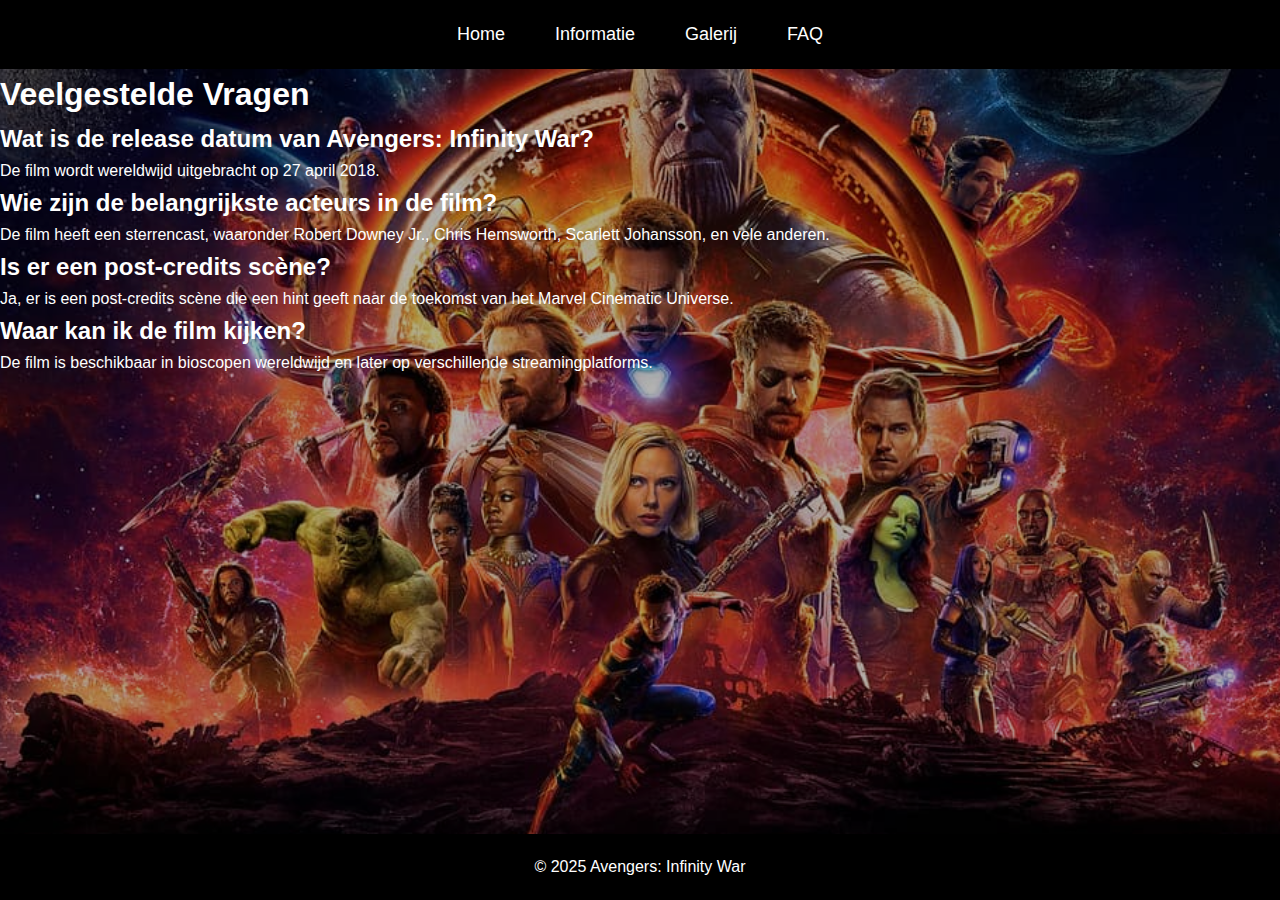
==== faq.html @ c480e943 "Toevoegen van nieuwe map en bestanden" ====
<!DOCTYPE html>
<html lang="nl">
<head>
    <meta charset="UTF-8">
    <meta name="viewport" content="width=device-width, initial-scale=1.0">
    <title>FAQ - Avengers: Infinity War</title>
    <link rel="stylesheet" href="styles.css">
</head>
<body>
    <header>
        <nav>
            <ul>
                <li><a href="index.html">Home</a></li>
                <li><a href="info.html">Informatie</a></li>
                <li><a href="gallery.html">Galerij</a></li>
                <li><a href="faq.html">FAQ</a></li>
            </ul>
        </nav>
    </header>
    <main>
        <section class="faq-header">
            <h1>Veelgestelde Vragen</h1>
        </section>
        <section class="faq-content">
            <div class="faq-item">
                <h2>Wat is de release datum van Avengers: Infinity War?</h2>
                <p>De film wordt wereldwijd uitgebracht op 27 april 2018.</p>
            </div>
            <div class="faq-item">
                <h2>Wie zijn de belangrijkste acteurs in de film?</h2>
                <p>De film heeft een sterrencast, waaronder Robert Downey Jr., Chris Hemsworth, Scarlett Johansson, en vele anderen.</p>
            </div>
            <div class="faq-item">
                <h2>Is er een post-credits scène?</h2>
                <p>Ja, er is een post-credits scène die een hint geeft naar de toekomst van het Marvel Cinematic Universe.</p>
            </div>
            <div class="faq-item">
                <h2>Waar kan ik de film kijken?</h2>
                <p>De film is beschikbaar in bioscopen wereldwijd en later op verschillende streamingplatforms.</p>
            </div>
        </section>
    </main>
    <footer>
        <p>&copy; 2025 Avengers: Infinity War</p>
    </footer>
</body>
</html>
---- styles.css ----
* {
    margin: 0;
    padding: 0;
    box-sizing: border-box;
}

html, body {
    height: 100%;
    width: 100%;
}

body {
    font-family: 'Arial', sans-serif;
    color: #fff;
    line-height: 1.6;
    height: 100vh;
    display: flex;
    flex-direction: column;
}

body::before {
    content: "";
    position: absolute;
    top: 0;
    left: 0;
    width: 100%;
    height: 100%;
    background-image: url('avengersinfinitywar.png');
    background-size: cover;
    background-position: center;
    filter: brightness(70%);
    z-index: -1;
}

header {
    background-color: #000;
    padding: 20px 40px;
    display: flex;
    justify-content: space-between;
    align-items: center;
    position: relative;
}

.logo {
    position: absolute;
    left: 20px;
}

.logo h1 {
    color: #fff;
    font-size: 24px;
}

nav {
    flex-grow: 1;
    display: flex;
    justify-content: center;
}

nav ul {
    display: flex;
    list-style-type: none;
}

nav ul li {
    margin: 0 15px;
}

nav ul li a {
    color: #fff;
    text-decoration: none;
    font-size: 18px;
    padding: 5px 10px;
}

nav ul li a:hover {
    background-color: #FFD700;
    border-radius: 5px;
}

.content {
    text-align: center;
    color: white;
    position: relative;
    z-index: 1;
    padding: 50px 20px;
}

.content h1 {
    font-size: 48px;
    text-shadow: 2px 2px 4px rgba(0, 0, 0, 0.7);
}

content p {
    font-size: 24px;
    margin-bottom: 20px;
    text-shadow: 2px 2px 4px rgba(0, 0, 0, 0.7);
}

.content button {
    padding: 10px 20px;
    font-size: 18px;
    background-color: #FFD700;
    color: #000;
    border: none;
    cursor: pointer;
}

.content button:hover {
    background-color: #FFCC00;
}

footer {
    background-color: #000;
    color: #fff;
    text-align: center;
    padding: 20px;
    position: absolute;
    bottom: 0;
    width: 100%;
}

.logo img {
    width: 150px;
    height: auto;
}

/*info styling*/
.info-header {
    text-align: center;
    padding: 40px 20px;
    background-color: #333;
    font-family: 'Roboto', sans-serif;
    color: #FFD700;
}

.info-header h1 {
    font-size: 36px;
    text-shadow: 2px 2px 5px rgba(0, 0, 0, 0.7);
}


.info-content {
    background-color: #1a1a1a;
    padding: 40px 20px;
    border-radius: 10px;
    margin: 20px auto;
    max-width: 800px;
    color: #fff;
    box-shadow: 0 4px 8px rgba(0, 0, 0, 0.2);
}

.info-content h2 {
    font-size: 24px;
    margin-bottom: 10px;
    color: #FFD700;
}

.info-content p {
    font-size: 18px;
    margin-bottom: 20px;
    line-height: 1.8;
}
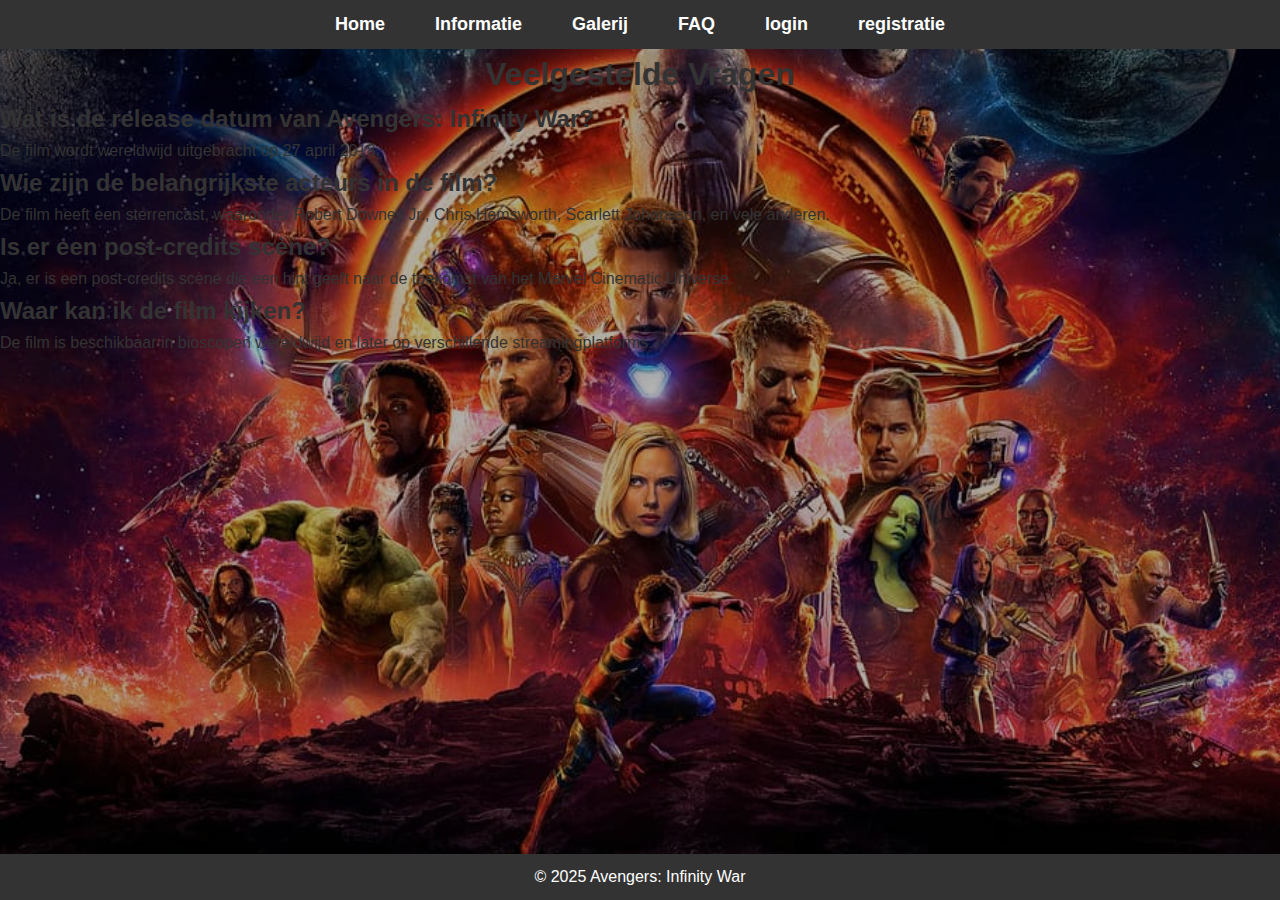
==== commit 600d6712: "nieuwe bestanden" ====
--- a/faq.html
+++ b/faq.html
@@ -14,6 +14,8 @@
                 <li><a href="info.html">Informatie</a></li>
                 <li><a href="gallery.html">Galerij</a></li>
                 <li><a href="faq.html">FAQ</a></li>
+                <li><a href="login.html">login</a></li>
+                <li><a href="register.html">registratie</a></li>
             </ul>
         </nav>
     </header>
--- a/styles.css
+++ b/styles.css
@@ -161,4 +161,94 @@
     margin-bottom: 20px;
     line-height: 1.8;
 }
-
+body {
+    font-family: Arial, sans-serif;
+    margin: 0;
+    padding: 0;
+    background-color: #f4f4f4;
+    color: #333;
+}
+
+header, footer {
+    background-color: #333;
+    color: #fff;
+    text-align: center;
+    padding: 10px 0;
+}
+
+header .logo img {
+    max-width: 100px;
+}
+
+nav ul {
+    list-style: none;
+    padding: 0;
+    margin: 0;
+    display: flex;
+    justify-content: center;
+}
+
+nav ul li {
+    margin: 0 15px;
+}
+
+nav ul li a {
+    color: #fff;
+    text-decoration: none;
+    font-weight: bold;
+}
+
+.wrapper {
+    max-width: 600px;
+    margin: 20px auto;
+    padding: 20px;
+    background-color: #fff;
+    box-shadow: 0 0 10px rgba(0, 0, 0, 0.1);
+}
+
+h1 {
+    text-align: center;
+    color: #333;
+}
+
+.input-box {
+    margin-bottom: 15px;
+}
+
+.input-box input {
+    width: 100%;
+    padding: 10px;
+    border: 1px solid #ccc;
+    border-radius: 5px;
+}
+
+.button {
+    width: 100%;
+    padding: 10px;
+    background-color: #333;
+    color: #fff;
+    border: none;
+    border-radius: 5px;
+    cursor: pointer;
+    font-size: 16px;
+}
+
+.button:hover {
+    background-color: #555;
+}
+
+.register-link {
+    text-align: center;
+    margin-top: 10px;
+}
+
+.register-link a {
+    color: #333;
+    text-decoration: none;
+}
+
+.register-link a:hover {
+    text-decoration: underline;
+}
+
+
